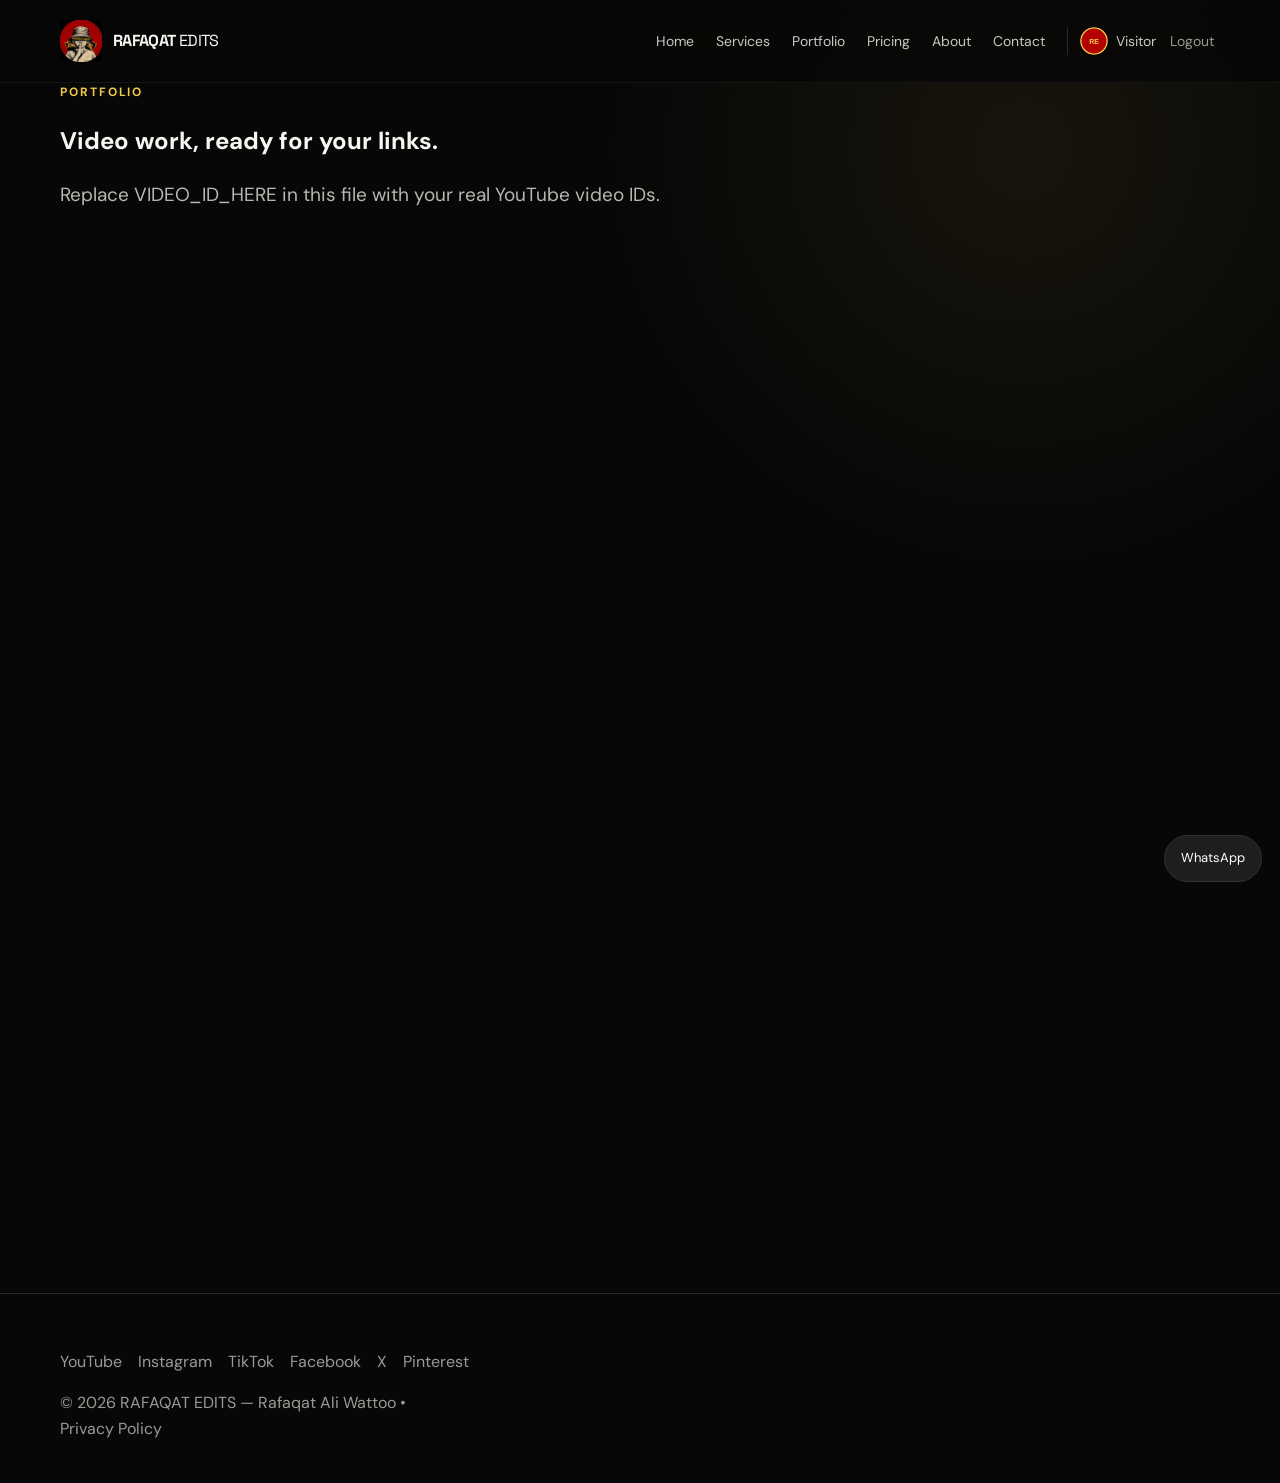
==== portfolio.html @ 3e621b82 "Add files via upload" ====
<!doctype html><html lang="en"><head><meta charset="utf-8"><meta name="viewport" content="width=device-width,initial-scale=1"><meta name="theme-color" content="#090909"><meta property="og:image" content="og-image.jpg"><link rel="icon" href="favicon.svg"><link rel="stylesheet" href="style.css"><title>Portfolio — RAFAQAT EDITS</title><meta name="description" content="Video editing portfolio."></head><body data-page="portfolio">
<header class="site-header"><div class="container nav"><a class="brand" href="index.html"><img src="logo.png" alt="RAFAQAT EDITS"><span><b>RAFAQAT</b> EDITS</span></a><button class="menu-toggle" id="menuToggle">☰</button><nav class="nav-links" id="siteNav"><a href="index.html">Home</a><a href="services.html">Services</a><a href="portfolio.html">Portfolio</a><a href="pricing.html">Pricing</a><a href="about.html">About</a><a href="contact.html">Contact</a><span class="userbox"><img class="js-user-photo" src="favicon.svg"><span class="js-user-name">Visitor</span><button class="logout js-logout">Logout</button></span></nav></div></header>
<main><section class="page-hero"><div class="container"><div class="eyebrow">Portfolio</div><h1>Video work, ready for your links.</h1><p class="lead">Replace VIDEO_ID_HERE in this file with your real YouTube video IDs.</p></div></section><section class="section"><div class="container video-grid"><div class="card video-card reveal"><div class="thumb"></div><div class="video-info"><div class="eyebrow">Cinematic</div><h3>Your video #1</h3><button class="btn video-open" data-video="https://www.youtube.com/embed/VIDEO_ID_HERE">Play Video</button></div></div><div class="card video-card reveal"><div class="thumb"></div><div class="video-info"><div class="eyebrow">Football</div><h3>Your video #2</h3><button class="btn video-open" data-video="https://www.youtube.com/embed/VIDEO_ID_HERE">Play Video</button></div></div><div class="card video-card reveal"><div class="thumb"></div><div class="video-info"><div class="eyebrow">Reels</div><h3>Your video #3</h3><button class="btn video-open" data-video="https://www.youtube.com/embed/VIDEO_ID_HERE">Play Video</button></div></div><div class="card video-card reveal"><div class="thumb"></div><div class="video-info"><div class="eyebrow">Cricket</div><h3>Your video #4</h3><button class="btn video-open" data-video="https://www.youtube.com/embed/VIDEO_ID_HERE">Play Video</button></div></div><div class="card video-card reveal"><div class="thumb"></div><div class="video-info"><div class="eyebrow">WWE / UFC</div><h3>Your video #5</h3><button class="btn video-open" data-video="https://www.youtube.com/embed/VIDEO_ID_HERE">Play Video</button></div></div><div class="card video-card reveal"><div class="thumb"></div><div class="video-info"><div class="eyebrow">Cars</div><h3>Your video #6</h3><button class="btn video-open" data-video="https://www.youtube.com/embed/VIDEO_ID_HERE">Play Video</button></div></div></div></section></main><div class="modal" id="videoModal"><div class="modal-box"><button class="close modal-close">×</button><iframe id="videoFrame" allow="autoplay;encrypted-media;picture-in-picture" allowfullscreen></iframe></div></div>
<a class="float-wa" href="https://wa.me/923106210016" target="_blank">WhatsApp</a><footer class="footer"><div class="container"><div class="socials"><a href="https://www.youtube.com/@rafaqateditsofficial">YouTube</a><a href="https://www.instagram.com/rafaqateditsofficial/">Instagram</a><a href="https://www.tiktok.com/@rafaqateditsofficial">TikTok</a><a href="https://www.facebook.com/share/1JtcE6HSWx/">Facebook</a><a href="https://x.com/rafaqatedits">X</a><a href="https://www.pinterest.com/rafaqatalilifek12/">Pinterest</a></div><p>© 2026 RAFAQAT EDITS — Rafaqat Ali Wattoo • <a href="privacy-policy.html">Privacy Policy</a></p></div></footer><script type="module" src="app.js"></script></body></html>
---- style.css ----
@import url('https://fonts.googleapis.com/css2?family=DM+Sans:wght@400;500;600;700&family=Space+Grotesk:wght@500;600;700&display=swap');
:root{--bg:#070707;--panel:#101010;--panel2:#151515;--line:#292929;--text:#f7f7f2;--muted:#9a9a95;--gold:#f4c84a;--gold2:#ffe38a;--radius:28px}*{box-sizing:border-box}html{scroll-behavior:smooth}body{margin:0;background:radial-gradient(circle at 80% 10%,rgba(244,200,74,.07),transparent 25%),var(--bg);color:var(--text);font-family:'DM Sans',sans-serif;line-height:1.6}a{color:inherit;text-decoration:none}button,input,textarea,select{font:inherit}.container{width:min(1160px,calc(100% - 40px));margin:auto}.narrow{max-width:850px}.site-header{position:sticky;top:0;z-index:50;background:rgba(7,7,7,.78);backdrop-filter:blur(18px);border-bottom:1px solid rgba(255,255,255,.06)}.nav{height:82px;display:flex;align-items:center;justify-content:space-between;gap:20px}.brand{display:flex;align-items:center;gap:11px;font-family:'Space Grotesk';letter-spacing:-.04em}.brand img{width:42px;height:42px;object-fit:contain}.brand strong{font-size:18px}.brand em{display:block;color:var(--gold);font-size:10px;font-style:normal;letter-spacing:.25em}.nav-links{display:flex;align-items:center;gap:22px;font-size:14px;color:#c8c8c2}.nav-links>a:hover{color:var(--gold)}.userbox{display:flex;align-items:center;gap:8px;padding-left:12px;border-left:1px solid var(--line)}.userbox img{width:28px;height:28px;border-radius:50%;object-fit:cover}.logout{border:0;background:none;color:var(--muted);cursor:pointer}.menu-toggle{display:none;background:none;border:0;width:44px}.menu-toggle span{display:block;height:2px;background:var(--gold);margin:6px 0}.hero{min-height:720px;display:flex;align-items:center}.hero-grid{display:grid;grid-template-columns:1.15fr .85fr;align-items:center;gap:40px}.eyebrow{color:var(--gold);font-size:12px;font-weight:700;letter-spacing:.16em;text-transform:uppercase;margin-bottom:18px}.eyebrow i{display:inline-block;width:7px;height:7px;background:var(--gold);border-radius:50%;box-shadow:0 0 18px var(--gold);margin-right:8px}.hero h1{font-family:'Space Grotesk';font-size:clamp(54px,8vw,104px);line-height:.88;letter-spacing:-.075em;margin:0 0 28px}.gold{color:var(--gold)}.hero-rotator{display:inline-block;min-width:8ch;transition:opacity .25s,transform .25s}.lead{font-size:19px;color:#b7b7b1;max-width:650px}.actions{display:flex;gap:12px;flex-wrap:wrap;margin:30px 0}.btn{border:1px solid var(--gold);background:var(--gold);color:#080808;padding:14px 20px;border-radius:999px;font-weight:800;cursor:pointer;display:inline-flex;align-items:center;gap:10px}.btn:hover{transform:translateY(-2px);box-shadow:0 12px 30px rgba(244,200,74,.15)}.btn.ghost{background:transparent;color:var(--text)}.mini-proof{color:#8e8e89;font-size:13px}.mini-proof span{color:var(--gold);margin-right:8px}.hero-visual{height:500px;position:relative;display:grid;place-items:center}.hero-logo-card{width:min(390px,80%);aspect-ratio:1;border:1px solid rgba(244,200,74,.35);border-radius:50%;background:radial-gradient(circle,rgba(244,200,74,.13),rgba(255,255,255,.02) 45%,transparent 70%);display:grid;place-items:center;box-shadow:0 0 90px rgba(244,200,74,.08)}.hero-logo-card img{width:65%;filter:drop-shadow(0 0 35px rgba(244,200,74,.15))}.orbit{position:absolute;width:92%;aspect-ratio:1;border:1px dashed rgba(244,200,74,.25);border-radius:50%;animation:spin 22s linear infinite}.floating-chip{position:absolute;padding:10px 14px;border:1px solid var(--line);background:rgba(16,16,16,.9);border-radius:999px;font-size:12px;color:#d9d9d3;box-shadow:0 15px 50px #000}.chip-one{top:18%;right:0}.chip-two{bottom:18%;left:0}@keyframes spin{to{transform:rotate(360deg)}}.ticker{overflow:hidden;border-block:1px solid var(--line);white-space:nowrap;padding:17px 0;color:#aaa;font-size:13px;letter-spacing:.14em}.ticker div{display:inline-block;animation:marquee 22s linear infinite}.ticker b{color:var(--gold);padding:0 18px}@keyframes marquee{to{transform:translateX(-45%)}}.section{padding:105px 0}.section-head{display:flex;justify-content:space-between;gap:40px;align-items:end;margin-bottom:42px}.section-head h2,.section h2{font-family:'Space Grotesk';font-size:clamp(38px,5vw,66px);line-height:1;letter-spacing:-.055em;margin:0}.section-head>p{max-width:390px;color:var(--muted)}.service-grid{display:grid;grid-template-columns:repeat(3,1fr);gap:14px}.service-card{min-height:290px;border:1px solid var(--line);background:linear-gradient(145deg,#111,#0b0b0b);border-radius:var(--radius);padding:28px;display:flex;flex-direction:column;transition:.35s}.service-card:hover{border-color:rgba(244,200,74,.55);transform:translateY(-7px);box-shadow:0 30px 70px rgba(0,0,0,.3)}.service-icon{color:var(--gold);font-size:12px;font-weight:800;letter-spacing:.15em}.service-card h3{font-family:'Space Grotesk';font-size:27px;margin-top:auto}.service-card p{color:var(--muted);margin:0 0 20px}.service-card a{color:var(--gold);font-size:13px}.ai-wrap{border:1px solid var(--line);border-radius:36px;padding:50px;background:linear-gradient(120deg,rgba(244,200,74,.09),#0d0d0d 45%);display:grid;grid-template-columns:1fr 1fr;gap:50px}.ai-wrap h2{font-size:clamp(44px,6vw,72px)}.ai-wrap p{color:var(--muted);max-width:520px}.ai-stack{display:flex;flex-direction:column;gap:10px;justify-content:center}.ai-line{display:grid;grid-template-columns:42px 1fr auto;align-items:center;padding:20px;border:1px solid var(--line);border-radius:18px;background:#0b0b0b}.ai-line span{color:var(--gold);font-size:12px}.ai-line b{font-family:'Space Grotesk';font-size:20px}.ai-line em{color:#8f8f8a;font-style:normal;font-size:13px}.stats{display:grid;grid-template-columns:repeat(4,1fr);border-block:1px solid var(--line)}.stats div{padding:35px 20px;border-right:1px solid var(--line)}.stats div:last-child{border:0}.stats strong{display:block;font-family:'Space Grotesk';font-size:54px;color:var(--gold);line-height:1}.stats span{color:var(--muted);font-size:13px}.steps{display:grid;grid-template-columns:repeat(4,1fr);gap:12px}.step{padding:25px;border-top:1px solid var(--line)}.step b{color:var(--gold);font-size:12px}.step h3{font-family:'Space Grotesk';font-size:25px}.step p{color:var(--muted)}.faq{border-bottom:1px solid var(--line)}.faq button{width:100%;padding:24px 0;background:none;color:var(--text);border:0;text-align:left;font-weight:700;display:flex;justify-content:space-between;cursor:pointer}.faq button span{color:var(--gold);font-size:22px}.faq p{display:none;color:var(--muted);max-width:700px;margin:0 0 20px}.faq.open p{display:block}.faq.open button span{transform:rotate(45deg)}.cta{border:1px solid var(--gold);border-radius:var(--radius);padding:45px;display:flex;justify-content:space-between;align-items:center;background:linear-gradient(100deg,rgba(244,200,74,.08),transparent)}.cta h2{max-width:700px}.float-wa{position:fixed;right:18px;bottom:18px;z-index:40;background:#1e1e1e;border:1px solid #333;color:#fff;padding:12px 16px;border-radius:999px;font-size:13px}.footer{border-top:1px solid var(--line);padding:55px 0 25px;color:var(--muted)}.footer-grid{display:flex;justify-content:space-between;gap:30px}.footer p{max-width:390px}.socials{display:flex;gap:16px;flex-wrap:wrap;align-content:start}.socials a:hover,.footer-bottom a:hover{color:var(--gold)}.footer-bottom{border-top:1px solid var(--line);margin-top:40px;padding-top:20px;display:flex;justify-content:space-between;font-size:12px}.modal{display:none;position:fixed;inset:0;z-index:100;background:rgba(0,0,0,.82);backdrop-filter:blur(8px);padding:20px;overflow:auto}.modal.open{display:grid;place-items:center}.modal-box{width:min(720px,100%);background:#111;border:1px solid var(--line);border-radius:30px;padding:34px;position:relative}.close{position:absolute;right:18px;top:15px;background:none;border:0;color:#fff;font-size:30px;cursor:pointer}.form-grid{display:grid;grid-template-columns:1fr 1fr;gap:15px;margin:25px 0}.field{display:grid;gap:7px}.field.full{grid-column:1/-1}.field label{font-size:12px;color:#aaa}.field input,.field textarea,.field select{background:#090909;border:1px solid var(--line);color:#fff;border-radius:14px;padding:13px;outline:none}.field textarea{min-height:120px;resize:vertical}.field input:focus,.field textarea:focus,.field select:focus{border-color:var(--gold)}.muted{color:var(--muted)}.reveal{opacity:0;transform:translateY(24px);transition:.7s}.reveal.visible{opacity:1;transform:none}@media(max-width:850px){.nav-links{display:none;position:absolute;left:20px;right:20px;top:74px;background:#0c0c0c;border:1px solid var(--line);border-radius:20px;padding:18px;flex-direction:column;align-items:stretch}.nav-links.open{display:flex}.userbox{border-left:0;border-top:1px solid var(--line);padding:12px 0 0}.menu-toggle{display:block}.hero{min-height:auto;padding:80px 0}.hero-grid,.ai-wrap{grid-template-columns:1fr}.hero-visual{height:380px;order:-1}.service-grid{grid-template-columns:1fr 1fr}.steps{grid-template-columns:1fr 1fr}.stats{grid-template-columns:1fr 1fr}.stats div:nth-child(2){border-right:0}.stats div{border-bottom:1px solid var(--line)}.section-head{display:block}.section-head>p{margin-top:20px}.cta{display:block}.cta .btn{margin-top:25px}}@media(max-width:560px){.container{width:min(100% - 28px,1160px)}.nav{height:70px}.hero h1{font-size:54px}.hero-visual{height:300px}.hero-logo-card{width:260px}.chip-one{top:6%;right:0}.chip-two{bottom:8%;left:0}.service-grid,.steps,.stats{grid-template-columns:1fr}.stats div{border-right:0!important}.form-grid{grid-template-columns:1fr}.field.full{grid-column:auto}.footer-grid,.footer-bottom{display:block}.footer-bottom span,.footer-bottom a{display:block;margin-top:10px}.section{padding:75px 0}.ai-wrap{padding:28px}.ai-line{grid-template-columns:34px 1fr}.ai-line em{display:none}}
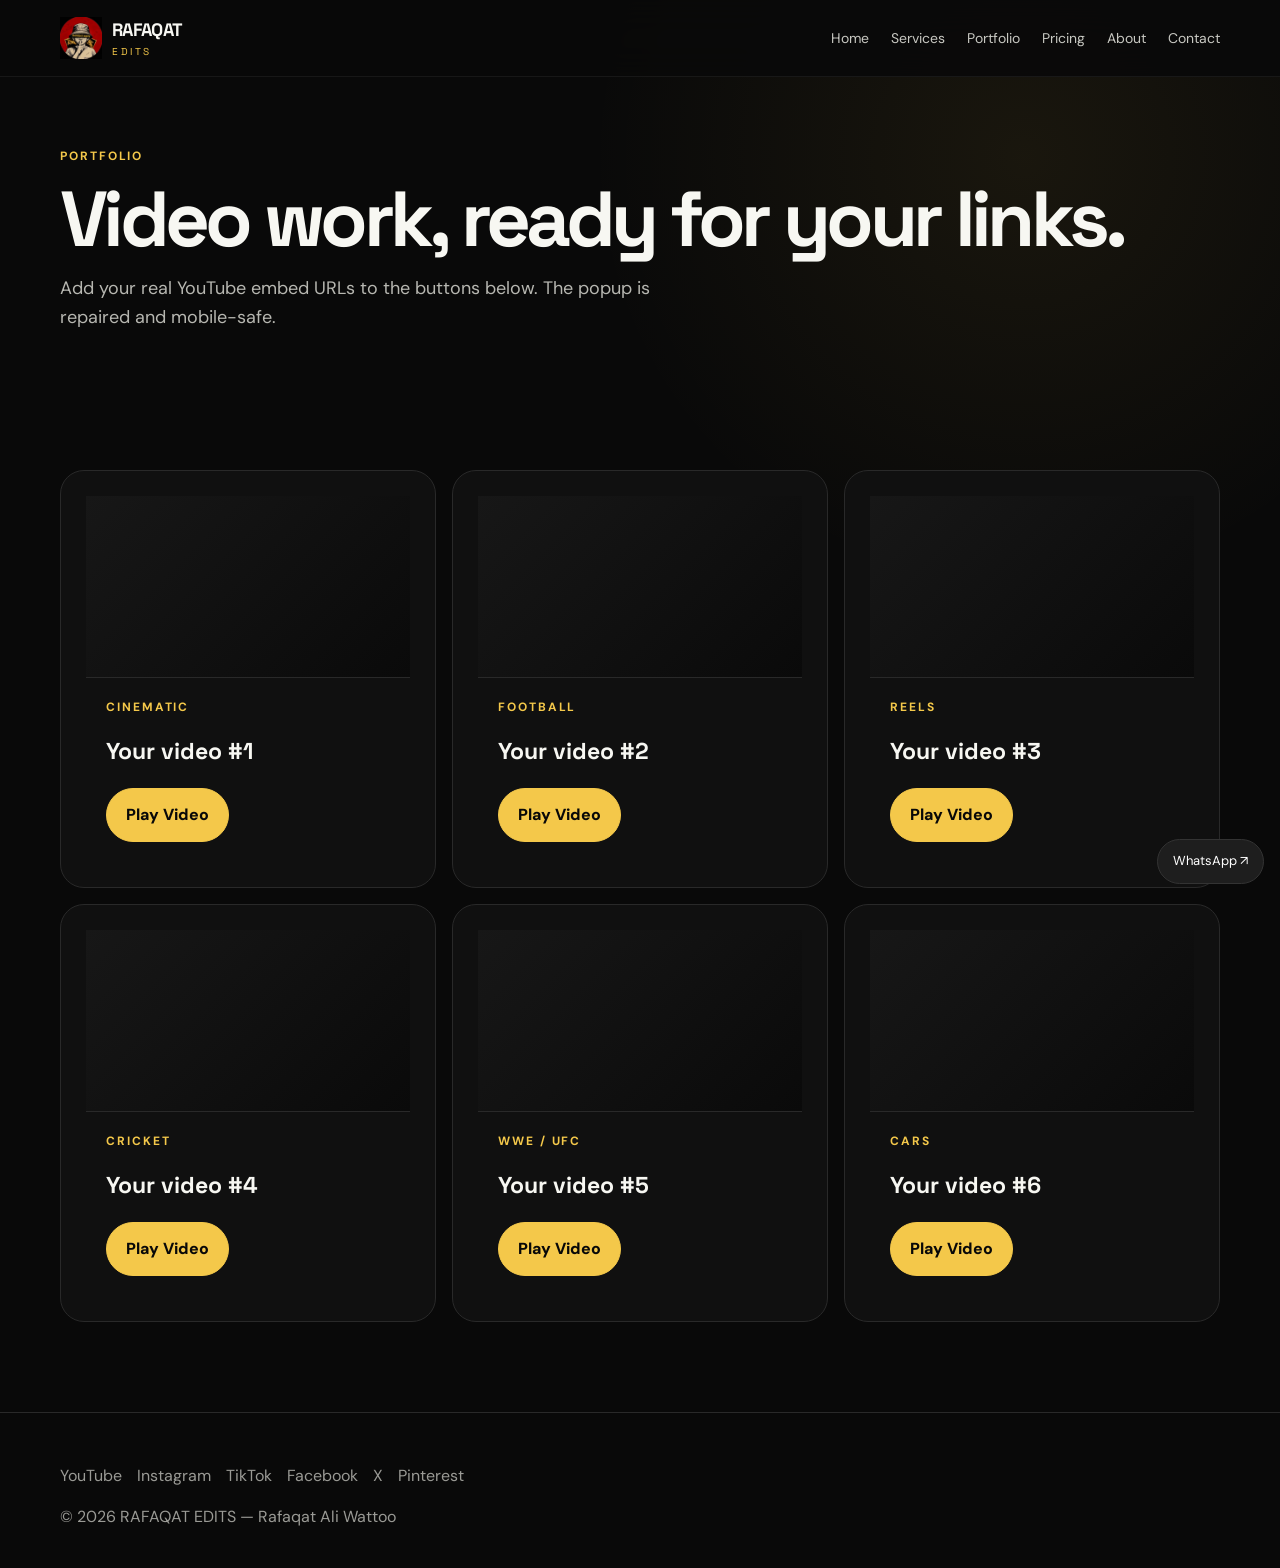
==== commit 84525713: "Add files via upload" ====
--- a/portfolio.html
+++ b/portfolio.html
@@ -1,4 +1,41 @@
-<!doctype html><html lang="en"><head><meta charset="utf-8"><meta name="viewport" content="width=device-width,initial-scale=1"><meta name="theme-color" content="#090909"><meta property="og:image" content="og-image.jpg"><link rel="icon" href="favicon.svg"><link rel="stylesheet" href="style.css"><title>Portfolio — RAFAQAT EDITS</title><meta name="description" content="Video editing portfolio."></head><body data-page="portfolio">
-<header class="site-header"><div class="container nav"><a class="brand" href="index.html"><img src="logo.png" alt="RAFAQAT EDITS"><span><b>RAFAQAT</b> EDITS</span></a><button class="menu-toggle" id="menuToggle">☰</button><nav class="nav-links" id="siteNav"><a href="index.html">Home</a><a href="services.html">Services</a><a href="portfolio.html">Portfolio</a><a href="pricing.html">Pricing</a><a href="about.html">About</a><a href="contact.html">Contact</a><span class="userbox"><img class="js-user-photo" src="favicon.svg"><span class="js-user-name">Visitor</span><button class="logout js-logout">Logout</button></span></nav></div></header>
-<main><section class="page-hero"><div class="container"><div class="eyebrow">Portfolio</div><h1>Video work, ready for your links.</h1><p class="lead">Replace VIDEO_ID_HERE in this file with your real YouTube video IDs.</p></div></section><section class="section"><div class="container video-grid"><div class="card video-card reveal"><div class="thumb"></div><div class="video-info"><div class="eyebrow">Cinematic</div><h3>Your video #1</h3><button class="btn video-open" data-video="https://www.youtube.com/embed/VIDEO_ID_HERE">Play Video</button></div></div><div class="card video-card reveal"><div class="thumb"></div><div class="video-info"><div class="eyebrow">Football</div><h3>Your video #2</h3><button class="btn video-open" data-video="https://www.youtube.com/embed/VIDEO_ID_HERE">Play Video</button></div></div><div class="card video-card reveal"><div class="thumb"></div><div class="video-info"><div class="eyebrow">Reels</div><h3>Your video #3</h3><button class="btn video-open" data-video="https://www.youtube.com/embed/VIDEO_ID_HERE">Play Video</button></div></div><div class="card video-card reveal"><div class="thumb"></div><div class="video-info"><div class="eyebrow">Cricket</div><h3>Your video #4</h3><button class="btn video-open" data-video="https://www.youtube.com/embed/VIDEO_ID_HERE">Play Video</button></div></div><div class="card video-card reveal"><div class="thumb"></div><div class="video-info"><div class="eyebrow">WWE / UFC</div><h3>Your video #5</h3><button class="btn video-open" data-video="https://www.youtube.com/embed/VIDEO_ID_HERE">Play Video</button></div></div><div class="card video-card reveal"><div class="thumb"></div><div class="video-info"><div class="eyebrow">Cars</div><h3>Your video #6</h3><button class="btn video-open" data-video="https://www.youtube.com/embed/VIDEO_ID_HERE">Play Video</button></div></div></div></section></main><div class="modal" id="videoModal"><div class="modal-box"><button class="close modal-close">×</button><iframe id="videoFrame" allow="autoplay;encrypted-media;picture-in-picture" allowfullscreen></iframe></div></div>
-<a class="float-wa" href="https://wa.me/923106210016" target="_blank">WhatsApp</a><footer class="footer"><div class="container"><div class="socials"><a href="https://www.youtube.com/@rafaqateditsofficial">YouTube</a><a href="https://www.instagram.com/rafaqateditsofficial/">Instagram</a><a href="https://www.tiktok.com/@rafaqateditsofficial">TikTok</a><a href="https://www.facebook.com/share/1JtcE6HSWx/">Facebook</a><a href="https://x.com/rafaqatedits">X</a><a href="https://www.pinterest.com/rafaqatalilifek12/">Pinterest</a></div><p>© 2026 RAFAQAT EDITS — Rafaqat Ali Wattoo • <a href="privacy-policy.html">Privacy Policy</a></p></div></footer><script type="module" src="app.js"></script></body></html>
+<!doctype html>
+<html lang="en">
+<head>
+<meta charset="utf-8">
+<meta name="viewport" content="width=device-width,initial-scale=1">
+<meta name="theme-color" content="#090909">
+<meta property="og:image" content="og-image.jpg">
+<link rel="icon" href="favicon.svg">
+<link rel="stylesheet" href="style.css">
+<title>Portfolio — RAFAQAT EDITS</title>
+<meta name="description" content="Video editing portfolio by RAFAQAT EDITS.">
+</head>
+<body data-page="portfolio">
+<header class="site-header">
+  <div class="container nav">
+    <a class="brand" href="index.html"><img src="logo.png" alt="RAFAQAT EDITS"><span><strong>RAFAQAT</strong><em>EDITS</em></span></a>
+    <nav class="nav-links" id="siteNav" aria-label="Main navigation">
+      <a href="index.html">Home</a><a href="services.html">Services</a><a href="portfolio.html">Portfolio</a><a href="pricing.html">Pricing</a><a href="about.html">About</a><a href="contact.html">Contact</a>
+    </nav>
+    <button class="menu-toggle" id="menuToggle" type="button" aria-label="Open menu" aria-expanded="false"><span></span><span></span><span></span></button>
+  </div>
+</header>
+<main>
+<section class="page-hero"><div class="container"><div class="eyebrow">Portfolio</div><h1>Video work, ready for your links.</h1><p class="lead">Add your real YouTube embed URLs to the buttons below. The popup is repaired and mobile-safe.</p></div></section>
+<section class="section">
+<div class="container video-grid">
+  <article class="card video-card reveal"><div class="thumb"></div><div class="video-info"><div class="eyebrow">Cinematic</div><h3>Your video #1</h3><button class="btn video-open" type="button" data-video="VIDEO_ID_HERE">Play Video</button></div></article>
+  <article class="card video-card reveal"><div class="thumb"></div><div class="video-info"><div class="eyebrow">Football</div><h3>Your video #2</h3><button class="btn video-open" type="button" data-video="VIDEO_ID_HERE">Play Video</button></div></article>
+  <article class="card video-card reveal"><div class="thumb"></div><div class="video-info"><div class="eyebrow">Reels</div><h3>Your video #3</h3><button class="btn video-open" type="button" data-video="VIDEO_ID_HERE">Play Video</button></div></article>
+  <article class="card video-card reveal"><div class="thumb"></div><div class="video-info"><div class="eyebrow">Cricket</div><h3>Your video #4</h3><button class="btn video-open" type="button" data-video="VIDEO_ID_HERE">Play Video</button></div></article>
+  <article class="card video-card reveal"><div class="thumb"></div><div class="video-info"><div class="eyebrow">WWE / UFC</div><h3>Your video #5</h3><button class="btn video-open" type="button" data-video="VIDEO_ID_HERE">Play Video</button></div></article>
+  <article class="card video-card reveal"><div class="thumb"></div><div class="video-info"><div class="eyebrow">Cars</div><h3>Your video #6</h3><button class="btn video-open" type="button" data-video="VIDEO_ID_HERE">Play Video</button></div></article>
+</div>
+</section>
+</main>
+<div class="modal" id="videoModal" aria-hidden="true"><div class="modal-box"><button class="close modal-close" type="button" aria-label="Close">×</button><iframe id="videoFrame" title="Portfolio video" allow="autoplay;encrypted-media;picture-in-picture" allowfullscreen></iframe></div></div>
+<a class="float-wa" href="https://wa.me/923106210016" target="_blank" rel="noopener">WhatsApp ↗</a>
+<footer class="footer"><div class="container"><div class="socials"><a href="https://www.youtube.com/@rafaqateditsofficial" target="_blank" rel="noopener">YouTube</a><a href="https://www.instagram.com/rafaqateditsofficial/" target="_blank" rel="noopener">Instagram</a><a href="https://www.tiktok.com/@rafaqateditsofficial" target="_blank" rel="noopener">TikTok</a><a href="https://www.facebook.com/share/1JtcE6HSWx/" target="_blank" rel="noopener">Facebook</a><a href="https://x.com/rafaqatedits" target="_blank" rel="noopener">X</a><a href="https://www.pinterest.com/rafaqatalilifek12/" target="_blank" rel="noopener">Pinterest</a></div><p>© 2026 RAFAQAT EDITS — Rafaqat Ali Wattoo</p></div></footer>
+<script src="app.js" defer></script>
+</body>
+</html>
--- a/style.css
+++ b/style.css
@@ -1,2 +1,134 @@
 @import url('https://fonts.googleapis.com/css2?family=DM+Sans:wght@400;500;600;700&family=Space+Grotesk:wght@500;600;700&display=swap');
-:root{--bg:#070707;--panel:#101010;--panel2:#151515;--line:#292929;--text:#f7f7f2;--muted:#9a9a95;--gold:#f4c84a;--gold2:#ffe38a;--radius:28px}*{box-sizing:border-box}html{scroll-behavior:smooth}body{margin:0;background:radial-gradient(circle at 80% 10%,rgba(244,200,74,.07),transparent 25%),var(--bg);color:var(--text);font-family:'DM Sans',sans-serif;line-height:1.6}a{color:inherit;text-decoration:none}button,input,textarea,select{font:inherit}.container{width:min(1160px,calc(100% - 40px));margin:auto}.narrow{max-width:850px}.site-header{position:sticky;top:0;z-index:50;background:rgba(7,7,7,.78);backdrop-filter:blur(18px);border-bottom:1px solid rgba(255,255,255,.06)}.nav{height:82px;display:flex;align-items:center;justify-content:space-between;gap:20px}.brand{display:flex;align-items:center;gap:11px;font-family:'Space Grotesk';letter-spacing:-.04em}.brand img{width:42px;height:42px;object-fit:contain}.brand strong{font-size:18px}.brand em{display:block;color:var(--gold);font-size:10px;font-style:normal;letter-spacing:.25em}.nav-links{display:flex;align-items:center;gap:22px;font-size:14px;color:#c8c8c2}.nav-links>a:hover{color:var(--gold)}.userbox{display:flex;align-items:center;gap:8px;padding-left:12px;border-left:1px solid var(--line)}.userbox img{width:28px;height:28px;border-radius:50%;object-fit:cover}.logout{border:0;background:none;color:var(--muted);cursor:pointer}.menu-toggle{display:none;background:none;border:0;width:44px}.menu-toggle span{display:block;height:2px;background:var(--gold);margin:6px 0}.hero{min-height:720px;display:flex;align-items:center}.hero-grid{display:grid;grid-template-columns:1.15fr .85fr;align-items:center;gap:40px}.eyebrow{color:var(--gold);font-size:12px;font-weight:700;letter-spacing:.16em;text-transform:uppercase;margin-bottom:18px}.eyebrow i{display:inline-block;width:7px;height:7px;background:var(--gold);border-radius:50%;box-shadow:0 0 18px var(--gold);margin-right:8px}.hero h1{font-family:'Space Grotesk';font-size:clamp(54px,8vw,104px);line-height:.88;letter-spacing:-.075em;margin:0 0 28px}.gold{color:var(--gold)}.hero-rotator{display:inline-block;min-width:8ch;transition:opacity .25s,transform .25s}.lead{font-size:19px;color:#b7b7b1;max-width:650px}.actions{display:flex;gap:12px;flex-wrap:wrap;margin:30px 0}.btn{border:1px solid var(--gold);background:var(--gold);color:#080808;padding:14px 20px;border-radius:999px;font-weight:800;cursor:pointer;display:inline-flex;align-items:center;gap:10px}.btn:hover{transform:translateY(-2px);box-shadow:0 12px 30px rgba(244,200,74,.15)}.btn.ghost{background:transparent;color:var(--text)}.mini-proof{color:#8e8e89;font-size:13px}.mini-proof span{color:var(--gold);margin-right:8px}.hero-visual{height:500px;position:relative;display:grid;place-items:center}.hero-logo-card{width:min(390px,80%);aspect-ratio:1;border:1px solid rgba(244,200,74,.35);border-radius:50%;background:radial-gradient(circle,rgba(244,200,74,.13),rgba(255,255,255,.02) 45%,transparent 70%);display:grid;place-items:center;box-shadow:0 0 90px rgba(244,200,74,.08)}.hero-logo-card img{width:65%;filter:drop-shadow(0 0 35px rgba(244,200,74,.15))}.orbit{position:absolute;width:92%;aspect-ratio:1;border:1px dashed rgba(244,200,74,.25);border-radius:50%;animation:spin 22s linear infinite}.floating-chip{position:absolute;padding:10px 14px;border:1px solid var(--line);background:rgba(16,16,16,.9);border-radius:999px;font-size:12px;color:#d9d9d3;box-shadow:0 15px 50px #000}.chip-one{top:18%;right:0}.chip-two{bottom:18%;left:0}@keyframes spin{to{transform:rotate(360deg)}}.ticker{overflow:hidden;border-block:1px solid var(--line);white-space:nowrap;padding:17px 0;color:#aaa;font-size:13px;letter-spacing:.14em}.ticker div{display:inline-block;animation:marquee 22s linear infinite}.ticker b{color:var(--gold);padding:0 18px}@keyframes marquee{to{transform:translateX(-45%)}}.section{padding:105px 0}.section-head{display:flex;justify-content:space-between;gap:40px;align-items:end;margin-bottom:42px}.section-head h2,.section h2{font-family:'Space Grotesk';font-size:clamp(38px,5vw,66px);line-height:1;letter-spacing:-.055em;margin:0}.section-head>p{max-width:390px;color:var(--muted)}.service-grid{display:grid;grid-template-columns:repeat(3,1fr);gap:14px}.service-card{min-height:290px;border:1px solid var(--line);background:linear-gradient(145deg,#111,#0b0b0b);border-radius:var(--radius);padding:28px;display:flex;flex-direction:column;transition:.35s}.service-card:hover{border-color:rgba(244,200,74,.55);transform:translateY(-7px);box-shadow:0 30px 70px rgba(0,0,0,.3)}.service-icon{color:var(--gold);font-size:12px;font-weight:800;letter-spacing:.15em}.service-card h3{font-family:'Space Grotesk';font-size:27px;margin-top:auto}.service-card p{color:var(--muted);margin:0 0 20px}.service-card a{color:var(--gold);font-size:13px}.ai-wrap{border:1px solid var(--line);border-radius:36px;padding:50px;background:linear-gradient(120deg,rgba(244,200,74,.09),#0d0d0d 45%);display:grid;grid-template-columns:1fr 1fr;gap:50px}.ai-wrap h2{font-size:clamp(44px,6vw,72px)}.ai-wrap p{color:var(--muted);max-width:520px}.ai-stack{display:flex;flex-direction:column;gap:10px;justify-content:center}.ai-line{display:grid;grid-template-columns:42px 1fr auto;align-items:center;padding:20px;border:1px solid var(--line);border-radius:18px;background:#0b0b0b}.ai-line span{color:var(--gold);font-size:12px}.ai-line b{font-family:'Space Grotesk';font-size:20px}.ai-line em{color:#8f8f8a;font-style:normal;font-size:13px}.stats{display:grid;grid-template-columns:repeat(4,1fr);border-block:1px solid var(--line)}.stats div{padding:35px 20px;border-right:1px solid var(--line)}.stats div:last-child{border:0}.stats strong{display:block;font-family:'Space Grotesk';font-size:54px;color:var(--gold);line-height:1}.stats span{color:var(--muted);font-size:13px}.steps{display:grid;grid-template-columns:repeat(4,1fr);gap:12px}.step{padding:25px;border-top:1px solid var(--line)}.step b{color:var(--gold);font-size:12px}.step h3{font-family:'Space Grotesk';font-size:25px}.step p{color:var(--muted)}.faq{border-bottom:1px solid var(--line)}.faq button{width:100%;padding:24px 0;background:none;color:var(--text);border:0;text-align:left;font-weight:700;display:flex;justify-content:space-between;cursor:pointer}.faq button span{color:var(--gold);font-size:22px}.faq p{display:none;color:var(--muted);max-width:700px;margin:0 0 20px}.faq.open p{display:block}.faq.open button span{transform:rotate(45deg)}.cta{border:1px solid var(--gold);border-radius:var(--radius);padding:45px;display:flex;justify-content:space-between;align-items:center;background:linear-gradient(100deg,rgba(244,200,74,.08),transparent)}.cta h2{max-width:700px}.float-wa{position:fixed;right:18px;bottom:18px;z-index:40;background:#1e1e1e;border:1px solid #333;color:#fff;padding:12px 16px;border-radius:999px;font-size:13px}.footer{border-top:1px solid var(--line);padding:55px 0 25px;color:var(--muted)}.footer-grid{display:flex;justify-content:space-between;gap:30px}.footer p{max-width:390px}.socials{display:flex;gap:16px;flex-wrap:wrap;align-content:start}.socials a:hover,.footer-bottom a:hover{color:var(--gold)}.footer-bottom{border-top:1px solid var(--line);margin-top:40px;padding-top:20px;display:flex;justify-content:space-between;font-size:12px}.modal{display:none;position:fixed;inset:0;z-index:100;background:rgba(0,0,0,.82);backdrop-filter:blur(8px);padding:20px;overflow:auto}.modal.open{display:grid;place-items:center}.modal-box{width:min(720px,100%);background:#111;border:1px solid var(--line);border-radius:30px;padding:34px;position:relative}.close{position:absolute;right:18px;top:15px;background:none;border:0;color:#fff;font-size:30px;cursor:pointer}.form-grid{display:grid;grid-template-columns:1fr 1fr;gap:15px;margin:25px 0}.field{display:grid;gap:7px}.field.full{grid-column:1/-1}.field label{font-size:12px;color:#aaa}.field input,.field textarea,.field select{background:#090909;border:1px solid var(--line);color:#fff;border-radius:14px;padding:13px;outline:none}.field textarea{min-height:120px;resize:vertical}.field input:focus,.field textarea:focus,.field select:focus{border-color:var(--gold)}.muted{color:var(--muted)}.reveal{opacity:0;transform:translateY(24px);transition:.7s}.reveal.visible{opacity:1;transform:none}@media(max-width:850px){.nav-links{display:none;position:absolute;left:20px;right:20px;top:74px;background:#0c0c0c;border:1px solid var(--line);border-radius:20px;padding:18px;flex-direction:column;align-items:stretch}.nav-links.open{display:flex}.userbox{border-left:0;border-top:1px solid var(--line);padding:12px 0 0}.menu-toggle{display:block}.hero{min-height:auto;padding:80px 0}.hero-grid,.ai-wrap{grid-template-columns:1fr}.hero-visual{height:380px;order:-1}.service-grid{grid-template-columns:1fr 1fr}.steps{grid-template-columns:1fr 1fr}.stats{grid-template-columns:1fr 1fr}.stats div:nth-child(2){border-right:0}.stats div{border-bottom:1px solid var(--line)}.section-head{display:block}.section-head>p{margin-top:20px}.cta{display:block}.cta .btn{margin-top:25px}}@media(max-width:560px){.container{width:min(100% - 28px,1160px)}.nav{height:70px}.hero h1{font-size:54px}.hero-visual{height:300px}.hero-logo-card{width:260px}.chip-one{top:6%;right:0}.chip-two{bottom:8%;left:0}.service-grid,.steps,.stats{grid-template-columns:1fr}.stats div{border-right:0!important}.form-grid{grid-template-columns:1fr}.field.full{grid-column:auto}.footer-grid,.footer-bottom{display:block}.footer-bottom span,.footer-bottom a{display:block;margin-top:10px}.section{padding:75px 0}.ai-wrap{padding:28px}.ai-line{grid-template-columns:34px 1fr}.ai-line em{display:none}}
+:root{--bg:#090909;--panel:#101010;--panel2:#151515;--line:#292929;--text:#f7f7f2;--muted:#9a9a95;--gold:#f4c84a;--gold2:#ffe38a;--radius:24px}
+*{box-sizing:border-box}
+html{scroll-behavior:smooth;overflow-x:hidden}
+body{margin:0;min-width:0;overflow-x:hidden;background:radial-gradient(circle at 80% 10%,rgba(244,200,74,.07),transparent 25%),var(--bg);color:var(--text);font-family:'DM Sans',sans-serif;line-height:1.6}
+img,video,iframe{max-width:100%}
+a{color:inherit;text-decoration:none}
+button,input,textarea,select{font:inherit}
+button{touch-action:manipulation}
+.container{width:min(1160px,calc(100% - 40px));margin-inline:auto}
+.narrow{max-width:850px}
+.site-header{position:sticky;top:0;z-index:50;background:rgba(9,9,9,.9);backdrop-filter:blur(18px);border-bottom:1px solid rgba(255,255,255,.06)}
+.nav{min-height:76px;display:flex;align-items:center;justify-content:space-between;gap:20px}
+.brand{display:flex;align-items:center;gap:10px;font-family:'Space Grotesk';letter-spacing:-.04em;flex:none}
+.brand img{width:42px;height:42px;object-fit:contain}
+.brand strong{font-size:18px}
+.brand em{display:block;color:var(--gold);font-size:10px;font-style:normal;letter-spacing:.25em}
+.nav-links{display:flex;align-items:center;gap:22px;font-size:14px;color:#c8c8c2}
+.nav-links>a:hover{color:var(--gold)}
+.menu-toggle{display:none;background:transparent;border:0;width:44px;height:44px;padding:7px;cursor:pointer}
+.menu-toggle span{display:block;height:2px;background:var(--gold);margin:6px 0;border-radius:2px}
+.hero{padding:90px 0}
+.hero-grid{display:grid;grid-template-columns:1.15fr .85fr;align-items:center;gap:40px}
+.eyebrow{color:var(--gold);font-size:12px;font-weight:700;letter-spacing:.16em;text-transform:uppercase;margin-bottom:16px}
+.eyebrow i{display:inline-block;width:7px;height:7px;background:var(--gold);border-radius:50%;box-shadow:0 0 18px var(--gold);margin-right:8px}
+.hero h1{font-family:'Space Grotesk';font-size:clamp(50px,8vw,104px);line-height:.9;letter-spacing:-.075em;margin:0 0 26px}
+.gold{color:var(--gold)}
+.hero-rotator{display:inline-block;min-width:8ch;transition:opacity .25s,transform .25s}
+.lead{font-size:18px;color:#b7b7b1;max-width:650px}
+.actions{display:flex;gap:12px;flex-wrap:wrap;margin:26px 0}
+.btn{border:1px solid var(--gold);background:var(--gold);color:#080808;padding:13px 19px;border-radius:999px;font-weight:800;cursor:pointer;display:inline-flex;align-items:center;gap:10px;transition:transform .2s,box-shadow .2s}
+.btn:hover{transform:translateY(-2px);box-shadow:0 12px 30px rgba(244,200,74,.15)}
+.btn.ghost{background:transparent;color:var(--text)}
+.mini-proof{color:#8e8e89;font-size:13px}
+.mini-proof span{color:var(--gold);margin-right:8px}
+.hero-visual{height:430px;position:relative;display:grid;place-items:center}
+.hero-logo-card{width:min(360px,78%);aspect-ratio:1;border:1px solid rgba(244,200,74,.35);border-radius:50%;background:radial-gradient(circle,rgba(244,200,74,.13),rgba(255,255,255,.02) 45%,transparent 70%);display:grid;place-items:center;box-shadow:0 0 90px rgba(244,200,74,.08)}
+.hero-logo-card img{width:65%;filter:drop-shadow(0 0 35px rgba(244,200,74,.15))}
+.orbit{position:absolute;width:88%;max-width:430px;aspect-ratio:1;border:1px dashed rgba(244,200,74,.25);border-radius:50%;animation:spin 22s linear infinite}
+.floating-chip{position:absolute;padding:9px 13px;border:1px solid var(--line);background:rgba(16,16,16,.94);border-radius:999px;font-size:12px;color:#d9d9d3;box-shadow:0 15px 50px #000}
+.chip-one{top:12%;right:0}.chip-two{bottom:12%;left:0}
+@keyframes spin{to{transform:rotate(360deg)}}
+.ticker{overflow:hidden;border-block:1px solid var(--line);white-space:nowrap;padding:15px 0;color:#aaa;font-size:13px;letter-spacing:.14em}
+.ticker div{display:inline-block;animation:marquee 22s linear infinite}
+.ticker b{color:var(--gold);padding:0 18px}
+@keyframes marquee{to{transform:translateX(-45%)}}
+.section{padding:90px 0}
+.section-head{display:flex;justify-content:space-between;gap:40px;align-items:end;margin-bottom:36px}
+.section-head h2,.section h2{font-family:'Space Grotesk';font-size:clamp(36px,5vw,66px);line-height:1;letter-spacing:-.055em;margin:0}
+.section-head>p{max-width:390px;color:var(--muted)}
+.service-grid{display:grid;grid-template-columns:repeat(3,1fr);gap:14px}
+.service-card{min-height:250px;border:1px solid var(--line);background:linear-gradient(145deg,#111,#0b0b0b);border-radius:var(--radius);padding:25px;display:flex;flex-direction:column;transition:.3s}
+.service-card:hover{border-color:rgba(244,200,74,.55);transform:translateY(-5px)}
+.service-icon{color:var(--gold);font-size:12px;font-weight:800;letter-spacing:.15em}
+.service-card h3{font-family:'Space Grotesk';font-size:25px;margin-top:auto}
+.service-card p{color:var(--muted);margin:0 0 18px}
+.service-card a{color:var(--gold);font-size:13px}
+.ai-wrap{border:1px solid var(--line);border-radius:32px;padding:44px;background:linear-gradient(120deg,rgba(244,200,74,.09),#0d0d0d 45%);display:grid;grid-template-columns:1fr 1fr;gap:45px}
+.ai-wrap p{color:var(--muted);max-width:520px}
+.ai-stack{display:flex;flex-direction:column;gap:9px;justify-content:center}
+.ai-line{display:grid;grid-template-columns:42px 1fr auto;align-items:center;padding:18px;border:1px solid var(--line);border-radius:16px;background:#0b0b0b}
+.ai-line span{color:var(--gold);font-size:12px}.ai-line b{font-family:'Space Grotesk';font-size:19px}.ai-line em{color:#8f8f8a;font-style:normal;font-size:13px}
+.stats{display:grid;grid-template-columns:repeat(4,1fr);border-block:1px solid var(--line)}
+.stats div{padding:30px 18px;border-right:1px solid var(--line)}
+.stats div:last-child{border:0}
+.stats strong{display:block;font-family:'Space Grotesk';font-size:50px;color:var(--gold);line-height:1}
+.stats span{color:var(--muted);font-size:13px}
+.steps{display:grid;grid-template-columns:repeat(4,1fr);gap:12px}
+.step{padding:22px;border-top:1px solid var(--line)}
+.step b{color:var(--gold);font-size:12px}.step h3{font-family:'Space Grotesk';font-size:24px}.step p{color:var(--muted)}
+.faq{border-bottom:1px solid var(--line)}
+.faq button{width:100%;padding:21px 0;background:none;color:var(--text);border:0;text-align:left;font-weight:700;display:flex;justify-content:space-between;cursor:pointer}
+.faq button span{color:var(--gold);font-size:22px;transition:transform .2s}
+.faq p{display:none;color:var(--muted);max-width:700px;margin:0 0 18px}
+.faq.open p{display:block}.faq.open button span{transform:rotate(45deg)}
+.cta{border:1px solid var(--gold);border-radius:var(--radius);padding:38px;display:flex;justify-content:space-between;align-items:center;background:linear-gradient(100deg,rgba(244,200,74,.08),transparent)}
+.cta h2{max-width:700px}
+.float-wa{position:fixed;right:16px;bottom:16px;z-index:40;background:#1e1e1e;border:1px solid #333;color:#fff;padding:11px 15px;border-radius:999px;font-size:13px}
+.footer{border-top:1px solid var(--line);padding:50px 0 22px;color:var(--muted)}
+.footer-grid{display:flex;justify-content:space-between;gap:30px}
+.footer p{max-width:390px}
+.socials{display:flex;gap:15px;flex-wrap:wrap;align-content:start}
+.socials a:hover,.footer-bottom a:hover{color:var(--gold)}
+.footer-bottom{border-top:1px solid var(--line);margin-top:34px;padding-top:18px;display:flex;justify-content:space-between;font-size:12px}
+.modal{display:none;position:fixed;inset:0;z-index:100;background:rgba(0,0,0,.82);backdrop-filter:blur(8px);padding:16px;overflow:auto}
+.modal.open{display:grid;place-items:center}
+.modal-box{width:min(720px,100%);background:#111;border:1px solid var(--line);border-radius:26px;padding:30px;position:relative}
+.close{position:absolute;right:15px;top:10px;background:none;border:0;color:#fff;font-size:30px;cursor:pointer}
+.form-grid{display:grid;grid-template-columns:1fr 1fr;gap:14px;margin:22px 0}
+.field{display:grid;gap:6px}.field.full{grid-column:1/-1}.field label{font-size:12px;color:#aaa}
+.field input,.field textarea,.field select{width:100%;background:#090909;border:1px solid var(--line);color:#fff;border-radius:13px;padding:12px;outline:none}
+.field textarea{min-height:110px;resize:vertical}.field input:focus,.field textarea:focus,.field select:focus{border-color:var(--gold)}
+.muted{color:var(--muted)}
+/* Safe reveal: content is visible if JS fails. JS adds .js-ready before hiding for animation. */
+.reveal{opacity:1;transform:none}
+.js-ready .reveal{opacity:0;transform:translateY(20px);transition:opacity .65s ease,transform .65s ease}
+.js-ready .reveal.visible{opacity:1;transform:none}
+/* Portfolio / generic cards */
+.page-hero{padding:70px 0 30px}
+.page-hero h1{font-family:'Space Grotesk';font-size:clamp(42px,7vw,78px);line-height:.95;letter-spacing:-.06em;margin:0 0 18px}
+.grid{display:grid;grid-template-columns:repeat(4,1fr);gap:14px}
+.card{border:1px solid var(--line);background:#101010;border-radius:var(--radius);padding:25px}
+.video-grid{display:grid;grid-template-columns:repeat(3,1fr);gap:16px}
+.video-card{overflow:hidden}
+.thumb{aspect-ratio:16/9;background:linear-gradient(135deg,#171717,#0a0a0a);border-bottom:1px solid var(--line)}
+.video-info{padding:20px}.video-info h3{font-family:'Space Grotesk';font-size:23px;margin:8px 0 18px}
+#videoFrame{display:block;width:100%;aspect-ratio:16/9;border:0;border-radius:16px;background:#000}
+.price-grid{display:grid;grid-template-columns:repeat(3,1fr);gap:15px}.price h3{font-family:'Space Grotesk';font-size:25px}.price-tag{font-size:36px;color:var(--gold);font-family:'Space Grotesk';margin:18px 0}.price ul{padding-left:18px;color:var(--muted);min-height:120px}
+.number{color:var(--gold)}
+/* No horizontal overflow and compact mobile spacing */
+@media(max-width:850px){
+  .container{width:min(100% - 32px,1160px)}
+  .nav{min-height:70px}
+  .nav-links{display:none;position:absolute;left:16px;right:16px;top:66px;background:#0c0c0c;border:1px solid var(--line);border-radius:18px;padding:15px;flex-direction:column;align-items:stretch;gap:0;box-shadow:0 20px 50px rgba(0,0,0,.45)}
+  .nav-links.open{display:flex}.nav-links>a{padding:11px 5px;border-bottom:1px solid #202020}
+  .menu-toggle{display:block}
+  .hero{padding:60px 0}.hero-grid,.ai-wrap{grid-template-columns:1fr}.hero-visual{height:320px;order:-1}
+  .service-grid{grid-template-columns:1fr 1fr}.steps{grid-template-columns:1fr 1fr}.stats{grid-template-columns:1fr 1fr}
+  .stats div{border-bottom:1px solid var(--line)}.stats div:nth-child(2){border-right:0}
+  .section-head{display:block}.section-head>p{margin-top:16px}.cta{display:block}
+  .video-grid{grid-template-columns:1fr 1fr}.grid{grid-template-columns:1fr 1fr}.price-grid{grid-template-columns:1fr}
+}
+@media(max-width:560px){
+  .container{width:calc(100% - 28px)}
+  .hero{padding:60px 0}.hero h1{font-size:50px}.hero-visual{height:270px}
+  .hero-logo-card{width:240px}.orbit{width:270px}.chip-one{top:3%;right:0}.chip-two{bottom:3%;left:0}
+  .section{padding:60px 0}.section-head{margin-bottom:25px}.service-grid,.steps,.stats,.video-grid,.grid{grid-template-columns:1fr}
+  .ai-wrap{padding:25px;gap:25px}.ai-line{grid-template-columns:34px 1fr}.ai-line em{display:none}
+  .form-grid{grid-template-columns:1fr}.field.full{grid-column:auto}.footer-grid,.footer-bottom{display:block}
+  .footer-bottom span,.footer-bottom a{display:block;margin-top:9px}
+  .page-hero{padding:55px 0 10px}.page-hero h1{font-size:44px}
+  .modal{padding:10px}.modal-box{padding:25px 18px;border-radius:20px}
+  .float-wa{right:12px;bottom:12px}
+}
